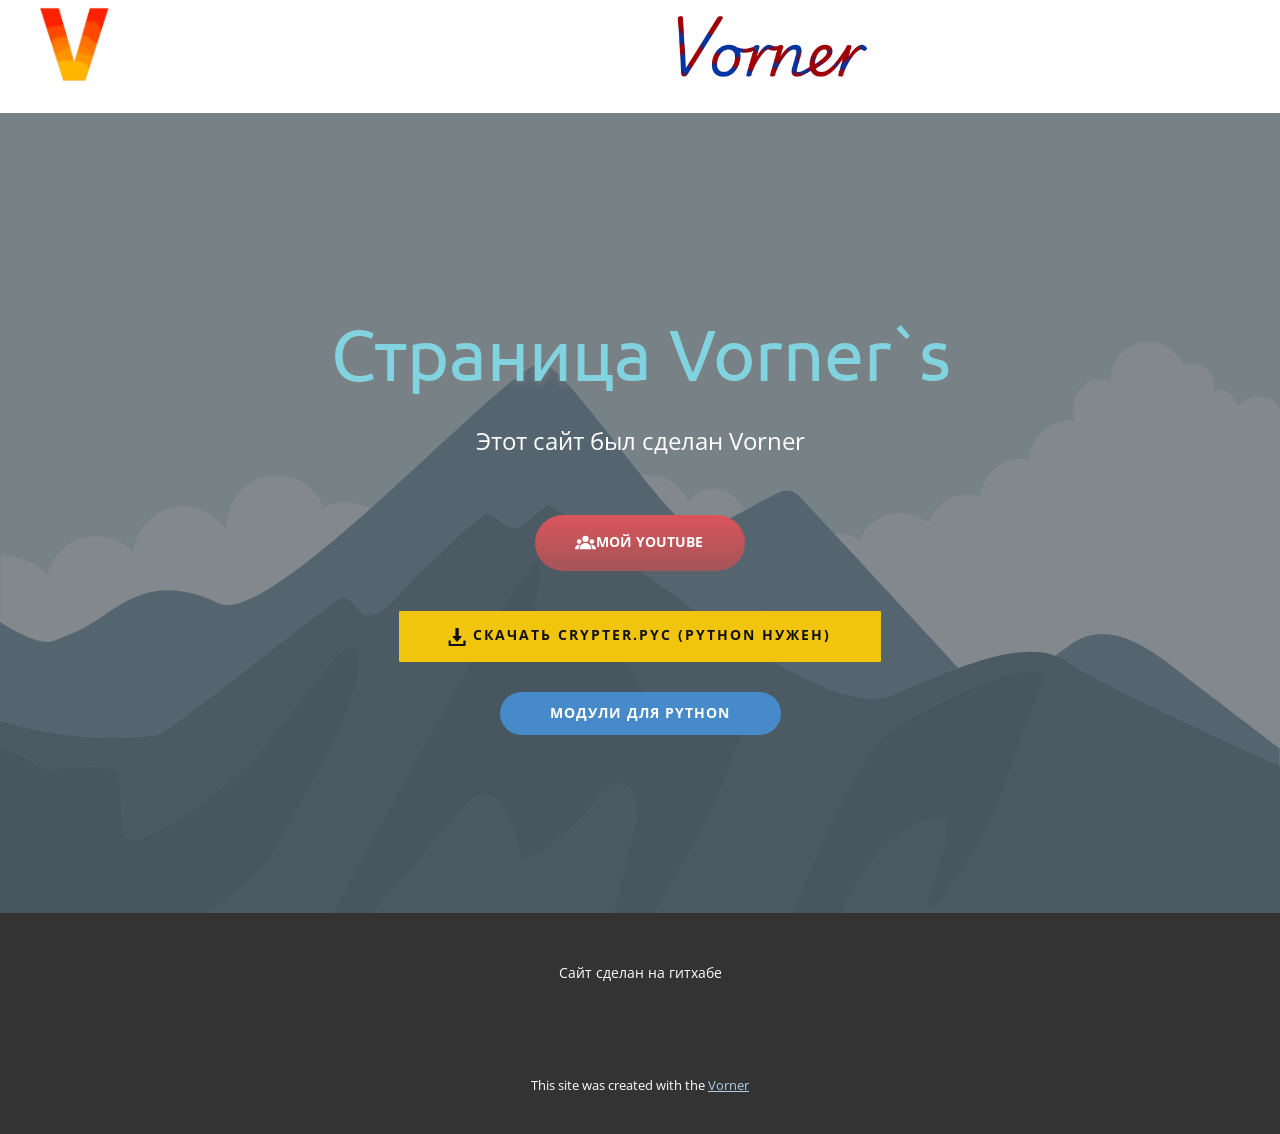
==== index.html @ a0c57527 "Add files via upload" ====
<!DOCTYPE html>
<html style="font-size: 16px;" lang="ru"><head>
    <meta name="viewport" content="width=device-width, initial-scale=1.0">
    <meta charset="utf-8">
    <meta name="keywords" content="Страница Vorner`s">
    <meta name="description" content="">
    <title>Главная</title>
    <link rel="stylesheet" href="nicepage.css" media="screen">
<link rel="stylesheet" href="Главная.css" media="screen">
    <script class="u-script" type="text/javascript" src="jquery.js" defer=""></script>
    <script class="u-script" type="text/javascript" src="nicepage.js" defer=""></script>
    <meta name="generator" content="Nicepage 6.12.5, nicepage.com">
    <link id="u-theme-google-font" rel="stylesheet" href="https://fonts.googleapis.com/css?family=Roboto:100,100i,300,300i,400,400i,500,500i,700,700i,900,900i|Open+Sans:300,300i,400,400i,500,500i,600,600i,700,700i,800,800i">
    <link id="u-page-google-font" rel="stylesheet" href="https://fonts.googleapis.com/css?family=Ubuntu:300,300i,400,400i,500,500i,700,700i">
    
    
    
    <script type="application/ld+json">{
		"@context": "http://schema.org",
		"@type": "Organization",
		"name": "github",
		"logo": "images/tetcxtwe.png"
}</script>
    <meta name="theme-color" content="#478ac9">
    <meta property="og:title" content="Главная">
    <meta property="og:type" content="website">
  <meta data-intl-tel-input-cdn-path="intlTelInput/"></head>
  <body data-home-page="Главная.html" data-home-page-title="Главная" data-path-to-root="./" data-include-products="false" class="u-body u-xl-mode" data-lang="ru"><header class="u-align-center-xs u-header u-header" id="sec-a027" data-animation-name="" data-animation-duration="0" data-animation-delay="0" data-animation-direction=""><a href="#" class="u-image u-logo u-image-1" data-image-width="1280" data-image-height="720">
        <img src="images/tetcxtwe.png" class="u-logo-image u-logo-image-1" data-image-width="80">
      </a><a href="#" class="u-image u-logo u-image-2" data-image-width="1200" data-image-height="1200">
        <img src="images/faab7915-93fb-82f0-df7a-4e0e94f77610.png" class="u-logo-image u-logo-image-2" data-image-width="80">
      </a></header>
    <section class="u-align-center u-clearfix u-image u-shading u-section-1" id="sec-f586">
      <div class="u-clearfix u-sheet u-sheet-1">
        <h1 class="u-align-center u-custom-font u-font-ubuntu u-text u-text-custom-color-1 u-text-1" data-animation-name="customAnimationIn" data-animation-duration="1000" data-animation-delay="0">Страница Vorner`s</h1>
        <p class="u-align-center u-large-text u-text u-text-variant u-text-2" data-animation-name="customAnimationIn" data-animation-duration="1000" data-animation-delay="0">Этот сайт был сделан Vorner </p>
        <a href="https://www.youtube.com/channel/UCNkonK1yBm9-LhDwjCDH3Aw" class="u-btn u-btn-round u-button-style u-gradient u-hover-palette-1-base u-none u-radius u-text-body-alt-color u-text-hover-palette-3-base u-btn-1"><span class="u-icon u-text-white u-icon-1"><svg class="u-svg-content" viewBox="0 0 490.667 490.667" x="0px" y="0px" style="width: 1em; height: 1em;"><circle cx="245.333" cy="160" r="74.667"></circle><circle cx="394.667" cy="224" r="53.333"></circle><circle cx="97.515" cy="224" r="53.333"></circle><path d="M245.333,256c-76.459,0-138.667,62.208-138.667,138.667c0,5.888,4.779,10.667,10.667,10.667h256    c5.888,0,10.667-4.779,10.667-10.667C384,318.208,321.792,256,245.333,256z"></path><path d="M115.904,300.971c-6.528-1.387-13.163-2.304-19.904-2.304c-52.928,0-96,43.072-96,96c0,5.888,4.779,10.667,10.667,10.667    h76.629c-1.195-3.349-1.963-6.912-1.963-10.667C85.333,359.659,96.768,327.339,115.904,300.971z"></path><path d="M394.667,298.667c-6.741,0-13.376,0.917-19.904,2.304c19.136,26.368,30.571,58.688,30.571,93.696    c0,3.755-0.768,7.317-1.963,10.667H480c5.888,0,10.667-4.779,10.667-10.667C490.667,341.739,447.595,298.667,394.667,298.667z"></path></svg></span>Мой YouTube
        </a>
        <a href="#" class="u-btn u-btn-round u-button-style u-hover-palette-2-base u-palette-3-base u-radius u-btn-2"><span class="u-icon u-icon-2"><svg class="u-svg-content" viewBox="0 0 512 512" x="0px" y="0px" style="width: 1em; height: 1em;"><path d="M382.56,233.376C379.968,227.648,374.272,224,368,224h-64V16c0-8.832-7.168-16-16-16h-64c-8.832,0-16,7.168-16,16v208h-64    c-6.272,0-11.968,3.68-14.56,9.376c-2.624,5.728-1.6,12.416,2.528,17.152l112,128c3.04,3.488,7.424,5.472,12.032,5.472    c4.608,0,8.992-2.016,12.032-5.472l112-128C384.192,245.824,385.152,239.104,382.56,233.376z"></path><path d="M432,352v96H80v-96H16v128c0,17.696,14.336,32,32,32h416c17.696,0,32-14.304,32-32V352H432z"></path></svg></span>&nbsp;Скачать crypter.pyc (Python нужен)
        </a>
        <a href="https://tailiung.github.io/modules.txt" class="u-btn u-btn-round u-button-style u-hover-palette-1-light-1 u-palette-1-base u-radius u-btn-3">Модули для python </a>
      </div>
    </section>
    
    
    
    <footer class="u-align-center u-clearfix u-footer u-grey-80 u-footer" id="sec-e5cd"><div class="u-clearfix u-sheet u-sheet-1">
        <p class="u-small-text u-text u-text-variant u-text-1">Сайт сделан на гитхабе</p>
      </div></footer>
    <section class="u-backlink u-clearfix u-grey-80">
      <p class="u-text">
        <span>This site was created with the </span>
        <a class="u-link" href="https://nicepage.com/" target="_blank" rel="nofollow">
          <span>Vorner</span>
        </a>
      </p>
    </section>
  
</body></html>
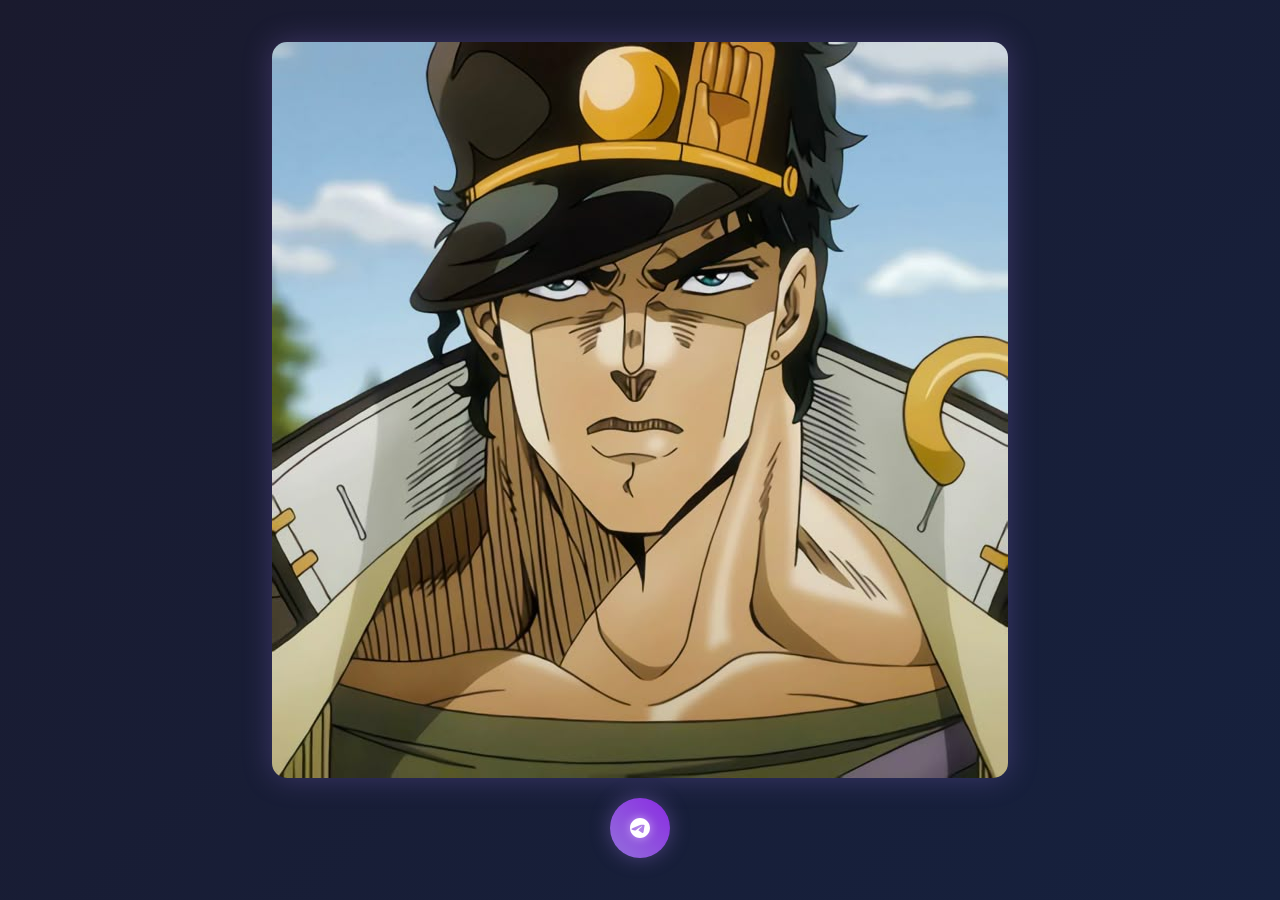
==== commit 29d20309: "first commit" ====
--- a/index.html
+++ b/index.html
@@ -1,59 +1,228 @@
 <!DOCTYPE html>
-<html style="font-size: 16px;" lang="ru"><head>
+<html lang="ru">
+<head>
+    <meta charset="UTF-8">
     <meta name="viewport" content="width=device-width, initial-scale=1.0">
-    <meta charset="utf-8">
-    <meta name="keywords" content="Страница Vorner`s">
-    <meta name="description" content="">
-    <title>Главная</title>
-    <link rel="stylesheet" href="nicepage.css" media="screen">
-<link rel="stylesheet" href="Главная.css" media="screen">
-    <script class="u-script" type="text/javascript" src="jquery.js" defer=""></script>
-    <script class="u-script" type="text/javascript" src="nicepage.js" defer=""></script>
-    <meta name="generator" content="Nicepage 6.12.5, nicepage.com">
-    <link id="u-theme-google-font" rel="stylesheet" href="https://fonts.googleapis.com/css?family=Roboto:100,100i,300,300i,400,400i,500,500i,700,700i,900,900i|Open+Sans:300,300i,400,400i,500,500i,600,600i,700,700i,800,800i">
-    <link id="u-page-google-font" rel="stylesheet" href="https://fonts.googleapis.com/css?family=Ubuntu:300,300i,400,400i,500,500i,700,700i">
-    
-    
-    
-    <script type="application/ld+json">{
-		"@context": "http://schema.org",
-		"@type": "Organization",
-		"name": "github",
-		"logo": "images/tetcxtwe.png"
-}</script>
-    <meta name="theme-color" content="#478ac9">
-    <meta property="og:title" content="Главная">
-    <meta property="og:type" content="website">
-  <meta data-intl-tel-input-cdn-path="intlTelInput/"></head>
-  <body data-home-page="Главная.html" data-home-page-title="Главная" data-path-to-root="./" data-include-products="false" class="u-body u-xl-mode" data-lang="ru"><header class="u-align-center-xs u-header u-header" id="sec-a027" data-animation-name="" data-animation-duration="0" data-animation-delay="0" data-animation-direction=""><a href="#" class="u-image u-logo u-image-1" data-image-width="1280" data-image-height="720">
-        <img src="images/tetcxtwe.png" class="u-logo-image u-logo-image-1" data-image-width="80">
-      </a><a href="#" class="u-image u-logo u-image-2" data-image-width="1200" data-image-height="1200">
-        <img src="images/faab7915-93fb-82f0-df7a-4e0e94f77610.png" class="u-logo-image u-logo-image-2" data-image-width="80">
-      </a></header>
-    <section class="u-align-center u-clearfix u-image u-shading u-section-1" id="sec-f586">
-      <div class="u-clearfix u-sheet u-sheet-1">
-        <h1 class="u-align-center u-custom-font u-font-ubuntu u-text u-text-custom-color-1 u-text-1" data-animation-name="customAnimationIn" data-animation-duration="1000" data-animation-delay="0">Страница Vorner`s</h1>
-        <p class="u-align-center u-large-text u-text u-text-variant u-text-2" data-animation-name="customAnimationIn" data-animation-duration="1000" data-animation-delay="0">Этот сайт был сделан Vorner </p>
-        <a href="https://www.youtube.com/channel/UCNkonK1yBm9-LhDwjCDH3Aw" class="u-btn u-btn-round u-button-style u-gradient u-hover-palette-1-base u-none u-radius u-text-body-alt-color u-text-hover-palette-3-base u-btn-1"><span class="u-icon u-text-white u-icon-1"><svg class="u-svg-content" viewBox="0 0 490.667 490.667" x="0px" y="0px" style="width: 1em; height: 1em;"><circle cx="245.333" cy="160" r="74.667"></circle><circle cx="394.667" cy="224" r="53.333"></circle><circle cx="97.515" cy="224" r="53.333"></circle><path d="M245.333,256c-76.459,0-138.667,62.208-138.667,138.667c0,5.888,4.779,10.667,10.667,10.667h256    c5.888,0,10.667-4.779,10.667-10.667C384,318.208,321.792,256,245.333,256z"></path><path d="M115.904,300.971c-6.528-1.387-13.163-2.304-19.904-2.304c-52.928,0-96,43.072-96,96c0,5.888,4.779,10.667,10.667,10.667    h76.629c-1.195-3.349-1.963-6.912-1.963-10.667C85.333,359.659,96.768,327.339,115.904,300.971z"></path><path d="M394.667,298.667c-6.741,0-13.376,0.917-19.904,2.304c19.136,26.368,30.571,58.688,30.571,93.696    c0,3.755-0.768,7.317-1.963,10.667H480c5.888,0,10.667-4.779,10.667-10.667C490.667,341.739,447.595,298.667,394.667,298.667z"></path></svg></span>Мой YouTube
+    <title>AutoSound</title>
+    <style>
+        body {
+            display: flex;
+            justify-content: center;
+            align-items: center;
+            min-height: 100vh;
+            background: linear-gradient(135deg, #1a1a2e 0%, #16213e 100%);
+            margin: 0;
+            padding: 20px;
+            box-sizing: border-box;
+        }
+        .container {
+            position: relative;
+            width: 100%;
+            max-width: 800px;
+            aspect-ratio: auto;
+            display: flex;
+            justify-content: center;
+            align-items: center;
+            flex-direction: column;
+        }
+        img {
+            max-width: 100%;
+            max-height: 90vh;
+            width: auto;
+            height: auto;
+            object-fit: contain;
+            cursor: pointer;
+            border-radius: 15px;
+            box-shadow: 0 0 30px rgba(147, 112, 219, 0.3);
+            transition: all 0.3s ease;
+        }
+        img:hover {
+            transform: scale(1.02);
+            box-shadow: 0 0 40px rgba(147, 112, 219, 0.5);
+        }
+        @keyframes pulse {
+            0% { box-shadow: 0 0 30px rgba(147, 112, 219, 0.3); }
+            50% { box-shadow: 0 0 50px rgba(147, 112, 219, 0.5); }
+            100% { box-shadow: 0 0 30px rgba(147, 112, 219, 0.3); }
+        }
+        img:active {
+            animation: pulse 1s infinite;
+        }
+        .telegram-button {
+            width: 60px;
+            height: 60px;
+            border-radius: 50%;
+            background: linear-gradient(45deg, #9370DB, #8A2BE2);
+            display: flex;
+            justify-content: center;
+            align-items: center;
+            cursor: pointer;
+            box-shadow: 0 0 20px rgba(147, 112, 219, 0.4);
+            transition: all 0.3s ease;
+            margin-top: 20px;
+        }
+        .telegram-button:hover {
+            transform: scale(1.1);
+            box-shadow: 0 0 30px rgba(147, 112, 219, 0.6);
+        }
+        .telegram-button svg {
+            color: white;
+            filter: drop-shadow(0 0 5px rgba(255, 255, 255, 0.5));
+        }
+        @keyframes float {
+            0% { transform: translateY(0px); }
+            50% { transform: translateY(-10px); }
+            100% { transform: translateY(0px); }
+        }
+        .telegram-button {
+            animation: float 3s ease-in-out infinite;
+        }
+
+        /* Стили для модального окна */
+        .modal-overlay {
+            display: none;
+            position: fixed;
+            top: 0;
+            left: 0;
+            width: 100%;
+            height: 100%;
+            background: rgba(0, 0, 0, 0.7);
+            backdrop-filter: blur(5px);
+            z-index: 1000;
+            animation: fadeIn 0.3s ease;
+        }
+
+        .modal-content {
+            position: fixed;
+            top: 50%;
+            left: 50%;
+            transform: translate(-50%, -50%);
+            background: rgba(26, 26, 46, 0.95);
+            padding: 30px;
+            border-radius: 20px;
+            max-width: 500px;
+            width: 90%;
+            box-shadow: 0 0 30px rgba(147, 112, 219, 0.5),
+                        inset 0 0 20px rgba(147, 112, 219, 0.3);
+            animation: modalSlide 0.5s ease;
+            z-index: 1001;
+        }
+
+        .channels-grid {
+            display: grid;
+            grid-template-columns: repeat(auto-fill, minmax(150px, 1fr));
+            gap: 15px;
+            margin-top: 20px;
+        }
+
+        .channel-button {
+            background: linear-gradient(45deg, #9370DB, #8A2BE2);
+            color: white;
+            padding: 12px 20px;
+            border-radius: 15px;
+            text-decoration: none;
+            text-align: center;
+            transition: all 0.3s ease;
+            box-shadow: 0 0 15px rgba(147, 112, 219, 0.3);
+            display: flex;
+            align-items: center;
+            justify-content: center;
+            gap: 10px;
+        }
+
+        .channel-button:hover {
+            transform: translateY(-3px);
+            box-shadow: 0 0 25px rgba(147, 112, 219, 0.5);
+        }
+
+        .modal-title {
+            color: #fff;
+            text-align: center;
+            margin-bottom: 20px;
+            font-size: 1.5em;
+            text-shadow: 0 0 10px rgba(147, 112, 219, 0.5);
+        }
+
+        @keyframes fadeIn {
+            from { opacity: 0; }
+            to { opacity: 1; }
+        }
+
+        @keyframes modalSlide {
+            from {
+                transform: translate(-50%, -60%);
+                opacity: 0;
+            }
+            to {
+                transform: translate(-50%, -50%);
+                opacity: 1;
+            }
+        }
+    </style>
+</head>
+<body>
+    <div class="container">
+        <img src="[data-uri]" id="myImage">
+        <audio id="myAudio" src="[data-uri]"></audio>
+        <a href="#" class="telegram-button" id="showChannels">
+            <svg viewBox="0 0 24 24" width="24" height="24">
+                <path fill="currentColor" d="M12 2C6.48 2 2 6.48 2 12s4.48 10 10 10 10-4.48 10-10S17.52 2 12 2zm4.64 6.8c-.15 1.58-.8 5.42-1.13 7.19-.14.75-.42 1-.68 1.03-.58.05-1.02-.38-1.58-.75-.88-.58-1.38-.94-2.23-1.5-.99-.65-.35-1.01.22-1.59.15-.15 2.71-2.48 2.76-2.69.01-.03.01-.14-.07-.2-.08-.06-.19-.04-.27-.02-.11.02-1.93 1.23-5.46 3.62-.51.35-.98.52-1.4.51-.46-.01-1.35-.26-2.01-.48-.81-.27-1.46-.42-1.4-.88.03-.25.38-.51 1.07-.78 4.2-1.82 7-3.03 8.4-3.61 4-.17 4.83 1.16 4.88 1.15z"/>
+            </svg>
         </a>
-        <a href="#" class="u-btn u-btn-round u-button-style u-hover-palette-2-base u-palette-3-base u-radius u-btn-2"><span class="u-icon u-icon-2"><svg class="u-svg-content" viewBox="0 0 512 512" x="0px" y="0px" style="width: 1em; height: 1em;"><path d="M382.56,233.376C379.968,227.648,374.272,224,368,224h-64V16c0-8.832-7.168-16-16-16h-64c-8.832,0-16,7.168-16,16v208h-64    c-6.272,0-11.968,3.68-14.56,9.376c-2.624,5.728-1.6,12.416,2.528,17.152l112,128c3.04,3.488,7.424,5.472,12.032,5.472    c4.608,0,8.992-2.016,12.032-5.472l112-128C384.192,245.824,385.152,239.104,382.56,233.376z"></path><path d="M432,352v96H80v-96H16v128c0,17.696,14.336,32,32,32h416c17.696,0,32-14.304,32-32V352H432z"></path></svg></span>&nbsp;Скачать crypter.pyc (Python нужен)
-        </a>
-        <a href="https://tailiung.github.io/modules.txt" class="u-btn u-btn-round u-button-style u-hover-palette-1-light-1 u-palette-1-base u-radius u-btn-3">Модули для python </a>
-      </div>
-    </section>
-    
-    
-    
-    <footer class="u-align-center u-clearfix u-footer u-grey-80 u-footer" id="sec-e5cd"><div class="u-clearfix u-sheet u-sheet-1">
-        <p class="u-small-text u-text u-text-variant u-text-1">Сайт сделан на гитхабе</p>
-      </div></footer>
-    <section class="u-backlink u-clearfix u-grey-80">
-      <p class="u-text">
-        <span>This site was created with the </span>
-        <a class="u-link" href="https://nicepage.com/" target="_blank" rel="nofollow">
-          <span>Vorner</span>
-        </a>
-      </p>
-    </section>
-  
-</body></html>+    </div>
+
+    <div class="modal-overlay" id="channelsModal">
+        <div class="modal-content">
+            <h2 class="modal-title">Наши Telegram каналы</h2>
+            <div class="channels-grid"></div>
+        </div>
+    </div>
+
+    <script>
+        const audio = document.getElementById("myAudio");
+        const image = document.getElementById("myImage");
+        const modal = document.querySelector('.modal-overlay');
+        const channelsGrid = document.querySelector('.channels-grid');
+        
+        const channels = [
+            'https://t.me/durov',
+            'https://t.me/durov'
+        ];
+        
+
+        function createChannelButtons() {
+            channelsGrid.innerHTML = channels.map(channel => {
+                let channelName = channel.replace('https://t.me/', '');
+                if (channelName === "+QFjtYcgb7J9jYTJi"){
+                channelName = "Палка 2.0";
+                }
+                return `
+                    <a href="${channel}" class="channel-button" target="_blank">
+                        <svg viewBox="0 0 24 24" width="20" height="20">
+                            <path fill="currentColor" d="M12 2C6.48 2 2 6.48 2 12s4.48 10 10 10 10-4.48 10-10S17.52 2 12 2zm4.64 6.8c-.15 1.58-.8 5.42-1.13 7.19-.14.75-.42 1-.68 1.03-.58.05-1.02-.38-1.58-.75-.88-.58-1.38-.94-2.23-1.5-.99-.65-.35-1.01.22-1.59.15-.15 2.71-2.48 2.76-2.69.01-.03.01-.14-.07-.2-.08-.06-.19-.04-.27-.02-.11.02-1.93 1.23-5.46 3.62-.51.35-.98.52-1.4.51-.46-.01-1.35-.26-2.01-.48-.81-.27-1.46-.42-1.4-.88.03-.25.38-.51 1.07-.78 4.2-1.82 7-3.03 8.4-3.61 4-.17 4.83 1.16 4.88 1.15z"/>
+                        </svg>
+                        ${channelName}
+                    </a>
+                `;
+            }).join('');
+        }
+
+        
+        createChannelButtons();
+        image.addEventListener("click", function() {
+            audio.play();
+        });
+
+        document.getElementById('showChannels').addEventListener('click', function(e) {
+            e.preventDefault();
+            modal.style.display = 'block';
+        });
+
+        modal.addEventListener('click', function(e) {
+            if (e.target === modal) {
+                modal.style.display = 'none';
+            }
+        });
+    </script>
+</body>
+</html>
